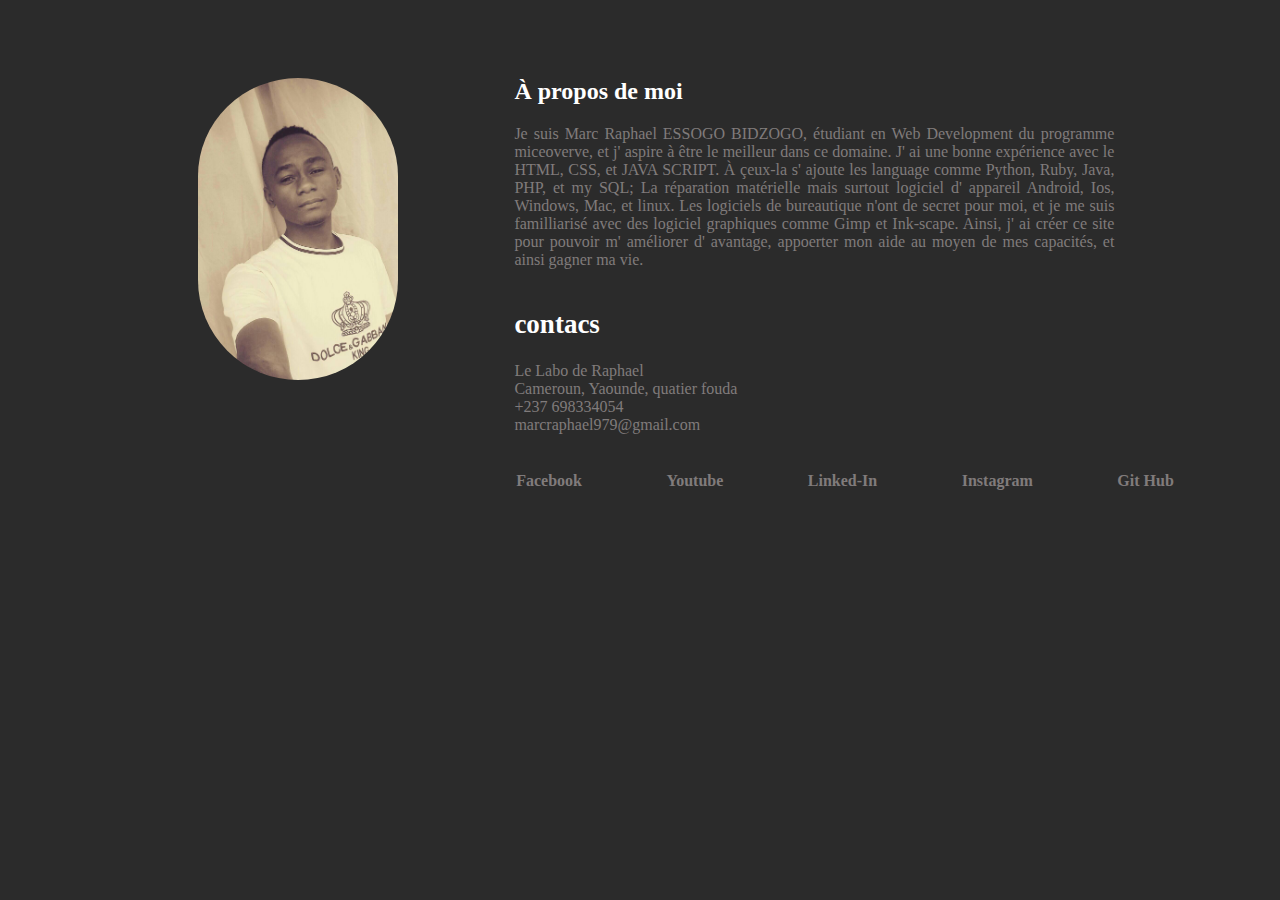
==== a_propos.html @ 33938ff3 "background image added and text decoration added" ====
<!DOCTYPE html>
<html lang="fr">
<head>
    <link rel="import" href="index.html">
    <link rel="stylesheet" href="about.css">
    <meta charset="UTF-8">
    <meta name="viewport" content="width=device-width, initial-scale=1.0">
    <title>À propos</title>

</head>
<body id="apropos">
      <!-- Partie À propos -->

      <section >

        <div class="toutlecontenu">

            <div class="profilepic">
                <img src="images/fraphael.jpg" alt="profilepic">
            </div>

            <div class="aproposdemoi">

                <div class="about">
                    <h2 title="About me">
                        À propos de moi
                    </h2>

                    <p>
                        Je suis Marc Raphael ESSOGO BIDZOGO, étudiant en Web Development du programme miceoverve, et j' aspire à être le meilleur dans ce domaine.
                        J' ai une bonne expérience avec le HTML, CSS, et JAVA SCRIPT. À çeux-la s' ajoute les language comme Python, Ruby, Java, PHP, et my SQL; La
                        réparation matérielle mais surtout logiciel d' appareil Android, Ios, Windows, Mac, et linux. Les logiciels de bureautique n'ont de secret pour
                        moi, et je me suis familliarisé avec des logiciel graphiques comme Gimp et Ink-scape. Ainsi, j' ai créer ce site pour pouvoir m' améliorer d' avantage,
                        appoerter mon aide au moyen de mes capacités, et ainsi gagner ma vie.
                    </p>
                </div>

                <div class="informations">

                    <div class="adresse">
                        <h2 title="informations">contacs</h2>
                    </div>

                    <p class="coordonnées">
                        <span>Le Labo de Raphael</span>
                        <br>
                        <span class="localisation">Cameroun, Yaounde, quatier fouda</span><br>
                        <span>+237 698334054</span><br>
                        <span>marcraphael979@gmail.com</span>

                    </p>

                </div><!--fin informations-->

            </div><!--fin a propos de moi-->

        </div><!--fin tout le contenu-->
        <div class = "joinme">
            <ul class="social">

                <li><a href="#">Facebook</a></li>
                <li><a href="#">Youtube</i></a></li>
                <li><a href="#">Linked-In</a></li>
                <li><a href="#">Instagram</a></li>
                <li><a href="#">Git Hub</a></li>
            
            </ul>

        </div>

    </section><!-- fin section à propos -->
</body>
</html>
---- about.css ----
/*                        partie a propos
*******************************************************************/

#apropos /***section a propos***/
{
/*dimensions*/
    border: none;
    background-repeat: no-repeat;
    background-size: auto;
    height: 100%;
    width: 95%;
/*paramettres du texte*/
    color: white;

/*arriere plan*/
    background-color: #2B2B2B;
}

.toutlecontenu/***tout le contenu***/
{
/*dimensions*/
    border: none;
    width: 100%;
/*positionnement*/
    position: relative;

/*paramettres du texte*/
    color: white;
}

.profilepic/*profile pic*/
{
/*dimensions*/
    border: none;
    border-radius: 100px;
    width: fit-content;

/*positiionnement*/
    position: relative;
    float: left;
    padding: 0;
    margin-top: 68px;
    margin-left: 190px;
}
.profilepic img
{

    padding-top: 2px;
    width: 200px;
    border-radius: 100px;
}

.aproposdemoi
{
    border: none;
    position: relative;
    width: 60%;
    height: 90%;
    margin-left: 40%;
    padding: 20px 20px 20px 20px;

}


.about
{
    border: none;
    width: 600px;
    position: relative;
    height: fit-content;
    margin-left: 0%;
    margin-top: 50px;
    text-align: justify;
    font-family: cursive;
    color: rgb(128, 123, 123);
}
.about h2{ color: white; margin-left: 0px; text-decoration: none; }

.informations/*informations*/
{
/*dimensions*/
    border:none;
    width: 400px;

/*paramettres du texte*/

/*positionnement*/
    position: relative;
    margin-top:40px ;
}

.adresse/*adresse*/
{
/*dimensions*/
    width: fit-content;
    border:none;
/*paramettres du texte*/
    color: white;
    text-decoration: none;
    font-family: cursive;
    font-weight: bold;
    font-size: large;
/*positionnement*/
    position: relative;
    margin-left: 0px;


}

.coordonnées
{
    width: fit-content;
    border:none;
    position: relative;
    font-family: cursive;
    color:rgb(128, 123, 123);
}

.localisation/*localisation*/
{
    /*dimensions*/
        border: none;
    /*texte*/
        font: inherit;
    /*positionnement*/
        position: relative;
}

/********************************** Partie join me et social ********************************/
.joinme
{
/*dimensions*/
    border: none;
    width: fit-content;
/*paramettres du texte*/
    color: white;
    text-decoration: none;
    font-family: cursive;
    font-weight: bold;
    font-size: large;
    /*positionnement*/
    position: relative;
    left: 38.5%;

}
.social
{
    border:none;
    display: inline-block;
    /*paramettres du texte*/
    color:rgb(128, 123, 123);
    text-decoration: none;
    font-family: cursive;
    font-weight: bold;
    font-size: large; 
    margin: 0px 0px 0px 0px;
    padding: 0 0 0 0;
}
a{border: none; color: inherit; font-size: medium; font-variant: inherit; text-decoration:none;}
a:hover{color:rgb(255, 255, 255);}
.joinme li{display: inline-block; padding: 0 40px 0 40px; list-style-type: none; border:none;}
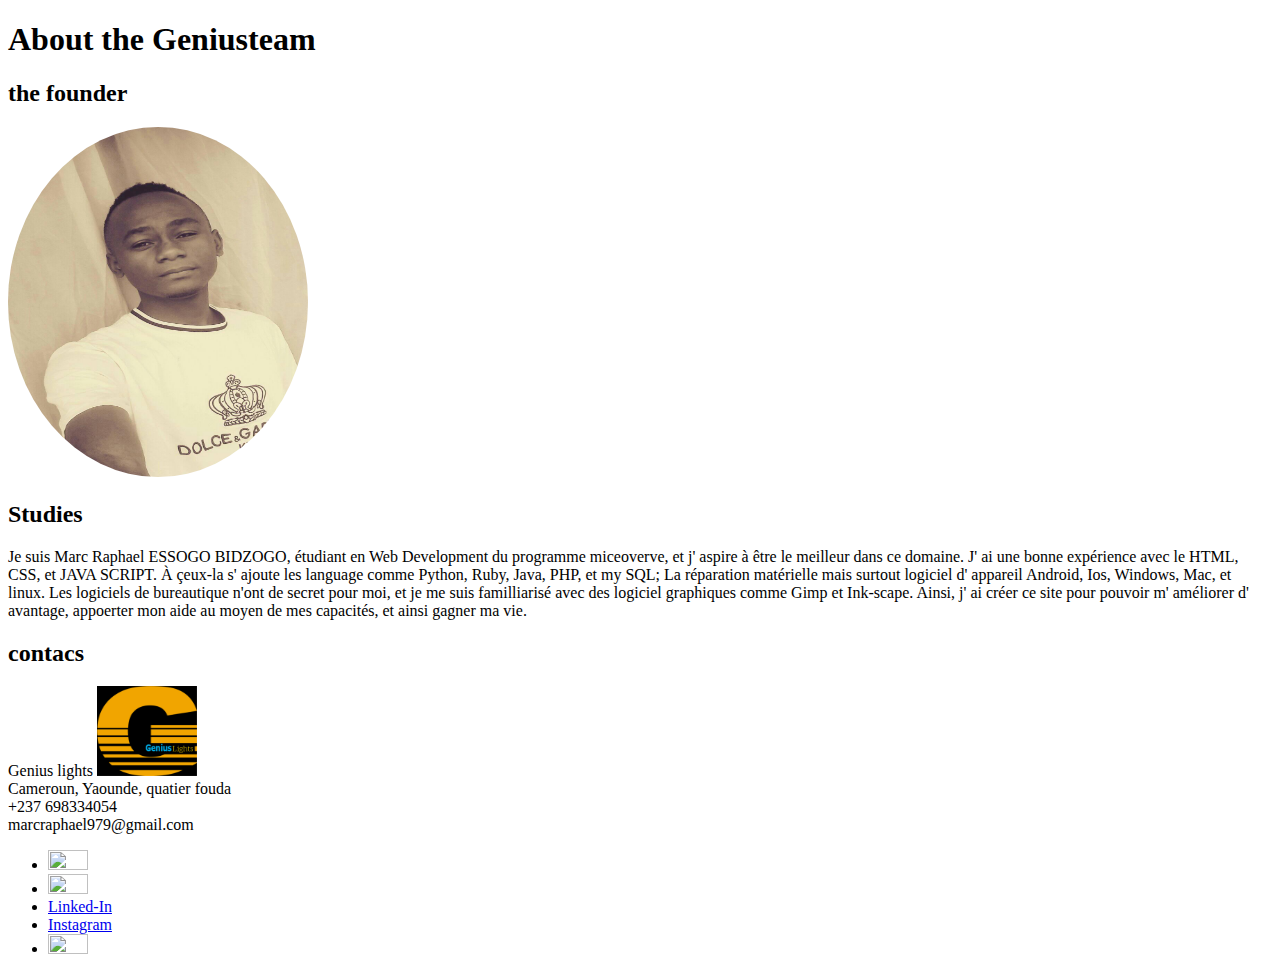
==== commit c16160eb: "update details into the readme file" ====
--- a/a_propos.html
+++ b/a_propos.html
@@ -8,66 +8,64 @@
     <title>À propos</title>
 
 </head>
-<body id="apropos">
-      <!-- Partie À propos -->
+<body>
+    <!-- Partie À propos -->
+    <section id="allContent">
+        <h1>About the <span>Genius</span><span>team</span></h1>
 
-      <section >
+        <div class="aboutthefounder">
+            <h2>the founder</h2>
+            <img src="images/fraphael.jpg" alt="profile picture of Marc Raphael">
+        
 
-        <div class="toutlecontenu">
 
-            <div class="profilepic">
-                <img src="images/fraphael.jpg" alt="profilepic">
-            </div>
+            <article class="studies">
+                <h2 title="studies title">
+                    Studies
+                </h2>
 
-            <div class="aproposdemoi">
-
-                <div class="about">
-                    <h2 title="About me">
-                        À propos de moi
-                    </h2>
-
-                    <p>
-                        Je suis Marc Raphael ESSOGO BIDZOGO, étudiant en Web Development du programme miceoverve, et j' aspire à être le meilleur dans ce domaine.
-                        J' ai une bonne expérience avec le HTML, CSS, et JAVA SCRIPT. À çeux-la s' ajoute les language comme Python, Ruby, Java, PHP, et my SQL; La
-                        réparation matérielle mais surtout logiciel d' appareil Android, Ios, Windows, Mac, et linux. Les logiciels de bureautique n'ont de secret pour
-                        moi, et je me suis familliarisé avec des logiciel graphiques comme Gimp et Ink-scape. Ainsi, j' ai créer ce site pour pouvoir m' améliorer d' avantage,
-                        appoerter mon aide au moyen de mes capacités, et ainsi gagner ma vie.
-                    </p>
-                </div>
-
-                <div class="informations">
-
-                    <div class="adresse">
-                        <h2 title="informations">contacs</h2>
-                    </div>
-
-                    <p class="coordonnées">
-                        <span>Le Labo de Raphael</span>
-                        <br>
-                        <span class="localisation">Cameroun, Yaounde, quatier fouda</span><br>
-                        <span>+237 698334054</span><br>
-                        <span>marcraphael979@gmail.com</span>
-
-                    </p>
-
-                </div><!--fin informations-->
-
-            </div><!--fin a propos de moi-->
-
-        </div><!--fin tout le contenu-->
-        <div class = "joinme">
-            <ul class="social">
-
-                <li><a href="#">Facebook</a></li>
-                <li><a href="#">Youtube</i></a></li>
-                <li><a href="#">Linked-In</a></li>
-                <li><a href="#">Instagram</a></li>
-                <li><a href="#">Git Hub</a></li>
-            
-            </ul>
-
+                <p>
+                    Je suis Marc Raphael ESSOGO BIDZOGO, étudiant en Web Development du programme miceoverve, et j' aspire à être le meilleur dans ce domaine.
+                    J' ai une bonne expérience avec le HTML, CSS, et JAVA SCRIPT. À çeux-la s' ajoute les language comme Python, Ruby, Java, PHP, et my SQL; La
+                    réparation matérielle mais surtout logiciel d' appareil Android, Ios, Windows, Mac, et linux. Les logiciels de bureautique n'ont de secret pour
+                    moi, et je me suis familliarisé avec des logiciel graphiques comme Gimp et Ink-scape. Ainsi, j' ai créer ce site pour pouvoir m' améliorer d' avantage,
+                    appoerter mon aide au moyen de mes capacités, et ainsi gagner ma vie.
+                </p>
+            </article>
+            <div></div>
         </div>
 
-    </section><!-- fin section à propos -->
+    </div><!--fin a propos de moi-->
+
+    <div class="informations">
+
+        <h2 title="informations">contacs</h2>
+
+        <p class="coordonnées">
+            <span>Genius lights <img src="images/solarlightslogo.png" alt="" width="100px" height="90px"></span>
+            <br>
+            <span class="localisation">Cameroun, Yaounde, quatier fouda</span><br>
+            <span>+237 698334054</span><br>
+            <span>marcraphael979@gmail.com</span>
+        </p>
+    </div><!--fin informations-->
+
+    <div class = "joinme">
+        <ul class="social">
+
+            <li><a href="#" ><img src="images/facebook.png" alt="" class="icones"></a></li>
+            <li><a href="#"><img src="images/youtube.png" alt="" class="icones"></a></li>
+            <li><a href="#">Linked-In</a></li>
+            <li><a href="#">Instagram</a></li>
+            <li><a href="#"><img src="images/github.png" alt="" class="icones"></a></li>
+        
+        </ul>
+
+    </div><!--fin joinme-->
+
+    </section><!--fin tout le contenu-->
+
+
+    <!-- fin section à propos -->
 </body>
 </html>--- a/about.css
+++ b/about.css
@@ -1,161 +1,2 @@
-/*                        partie a propos
-*******************************************************************/
-
-#apropos /***section a propos***/
-{
-/*dimensions*/
-    border: none;
-    background-repeat: no-repeat;
-    background-size: auto;
-    height: 100%;
-    width: 95%;
-/*paramettres du texte*/
-    color: white;
-
-/*arriere plan*/
-    background-color: #2B2B2B;
-}
-
-.toutlecontenu/***tout le contenu***/
-{
-/*dimensions*/
-    border: none;
-    width: 100%;
-/*positionnement*/
-    position: relative;
-
-/*paramettres du texte*/
-    color: white;
-}
-
-.profilepic/*profile pic*/
-{
-/*dimensions*/
-    border: none;
-    border-radius: 100px;
-    width: fit-content;
-
-/*positiionnement*/
-    position: relative;
-    float: left;
-    padding: 0;
-    margin-top: 68px;
-    margin-left: 190px;
-}
-.profilepic img
-{
-
-    padding-top: 2px;
-    width: 200px;
-    border-radius: 100px;
-}
-
-.aproposdemoi
-{
-    border: none;
-    position: relative;
-    width: 60%;
-    height: 90%;
-    margin-left: 40%;
-    padding: 20px 20px 20px 20px;
-
-}
-
-
-.about
-{
-    border: none;
-    width: 600px;
-    position: relative;
-    height: fit-content;
-    margin-left: 0%;
-    margin-top: 50px;
-    text-align: justify;
-    font-family: cursive;
-    color: rgb(128, 123, 123);
-}
-.about h2{ color: white; margin-left: 0px; text-decoration: none; }
-
-.informations/*informations*/
-{
-/*dimensions*/
-    border:none;
-    width: 400px;
-
-/*paramettres du texte*/
-
-/*positionnement*/
-    position: relative;
-    margin-top:40px ;
-}
-
-.adresse/*adresse*/
-{
-/*dimensions*/
-    width: fit-content;
-    border:none;
-/*paramettres du texte*/
-    color: white;
-    text-decoration: none;
-    font-family: cursive;
-    font-weight: bold;
-    font-size: large;
-/*positionnement*/
-    position: relative;
-    margin-left: 0px;
-
-
-}
-
-.coordonnées
-{
-    width: fit-content;
-    border:none;
-    position: relative;
-    font-family: cursive;
-    color:rgb(128, 123, 123);
-}
-
-.localisation/*localisation*/
-{
-    /*dimensions*/
-        border: none;
-    /*texte*/
-        font: inherit;
-    /*positionnement*/
-        position: relative;
-}
-
-/********************************** Partie join me et social ********************************/
-.joinme
-{
-/*dimensions*/
-    border: none;
-    width: fit-content;
-/*paramettres du texte*/
-    color: white;
-    text-decoration: none;
-    font-family: cursive;
-    font-weight: bold;
-    font-size: large;
-    /*positionnement*/
-    position: relative;
-    left: 38.5%;
-
-}
-.social
-{
-    border:none;
-    display: inline-block;
-    /*paramettres du texte*/
-    color:rgb(128, 123, 123);
-    text-decoration: none;
-    font-family: cursive;
-    font-weight: bold;
-    font-size: large; 
-    margin: 0px 0px 0px 0px;
-    padding: 0 0 0 0;
-}
-a{border: none; color: inherit; font-size: medium; font-variant: inherit; text-decoration:none;}
-a:hover{color:rgb(255, 255, 255);}
-.joinme li{display: inline-block; padding: 0 40px 0 40px; list-style-type: none; border:none;}+.aboutthefounder img{width: 300px; height: 350px; border-radius: 50%;}
+.icones{width: 40px; height: 20px;}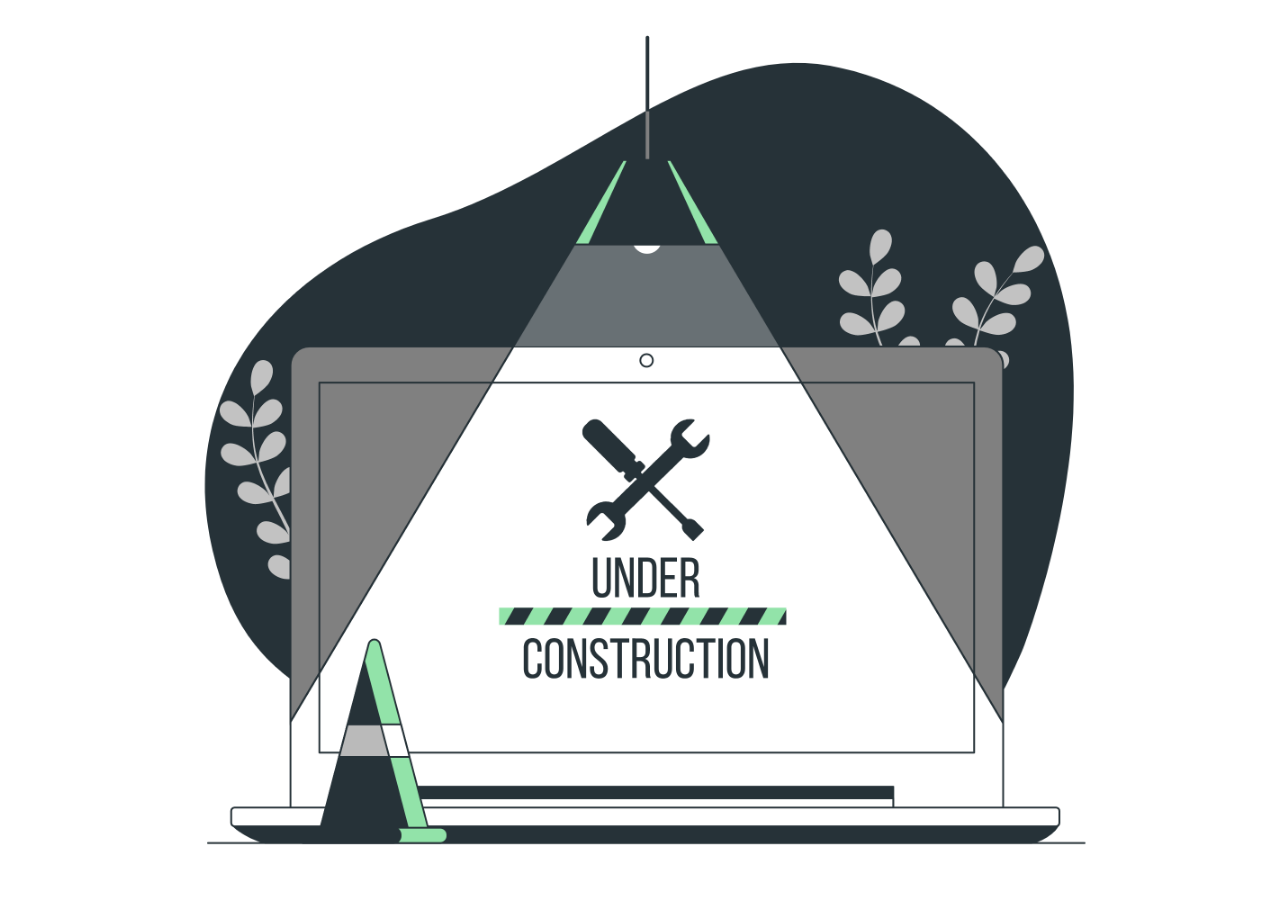
==== commit cc1203ad: "--- Auto-Git Commit ---" ====
--- a/a_propos.html
+++ b/a_propos.html
@@ -1,71 +1,14 @@
 <!DOCTYPE html>
-<html lang="fr">
+<html lang="en">
 <head>
-    <link rel="import" href="index.html">
+    <meta charset="UTF-8">
+    <meta http-equiv="X-UA-Compatible" content="IE=edge">
+    <meta name="viewport" content="width=device-width, initial-scale=1.0">
     <link rel="stylesheet" href="about.css">
-    <meta charset="UTF-8">
-    <meta name="viewport" content="width=device-width, initial-scale=1.0">
-    <title>À propos</title>
-
+    <link rel="shortcut icon" href="images/solarlightslogo.png" type="image/png">
+    <title>ABOUT US</title>
 </head>
 <body>
-    <!-- Partie À propos -->
-    <section id="allContent">
-        <h1>About the <span>Genius</span><span>team</span></h1>
-
-        <div class="aboutthefounder">
-            <h2>the founder</h2>
-            <img src="images/fraphael.jpg" alt="profile picture of Marc Raphael">
-        
-
-
-            <article class="studies">
-                <h2 title="studies title">
-                    Studies
-                </h2>
-
-                <p>
-                    Je suis Marc Raphael ESSOGO BIDZOGO, étudiant en Web Development du programme miceoverve, et j' aspire à être le meilleur dans ce domaine.
-                    J' ai une bonne expérience avec le HTML, CSS, et JAVA SCRIPT. À çeux-la s' ajoute les language comme Python, Ruby, Java, PHP, et my SQL; La
-                    réparation matérielle mais surtout logiciel d' appareil Android, Ios, Windows, Mac, et linux. Les logiciels de bureautique n'ont de secret pour
-                    moi, et je me suis familliarisé avec des logiciel graphiques comme Gimp et Ink-scape. Ainsi, j' ai créer ce site pour pouvoir m' améliorer d' avantage,
-                    appoerter mon aide au moyen de mes capacités, et ainsi gagner ma vie.
-                </p>
-            </article>
-            <div></div>
-        </div>
-
-    </div><!--fin a propos de moi-->
-
-    <div class="informations">
-
-        <h2 title="informations">contacs</h2>
-
-        <p class="coordonnées">
-            <span>Genius lights <img src="images/solarlightslogo.png" alt="" width="100px" height="90px"></span>
-            <br>
-            <span class="localisation">Cameroun, Yaounde, quatier fouda</span><br>
-            <span>+237 698334054</span><br>
-            <span>marcraphael979@gmail.com</span>
-        </p>
-    </div><!--fin informations-->
-
-    <div class = "joinme">
-        <ul class="social">
-
-            <li><a href="#" ><img src="images/facebook.png" alt="" class="icones"></a></li>
-            <li><a href="#"><img src="images/youtube.png" alt="" class="icones"></a></li>
-            <li><a href="#">Linked-In</a></li>
-            <li><a href="#">Instagram</a></li>
-            <li><a href="#"><img src="images/github.png" alt="" class="icones"></a></li>
-        
-        </ul>
-
-    </div><!--fin joinme-->
-
-    </section><!--fin tout le contenu-->
-
-
-    <!-- fin section à propos -->
+    
 </body>
 </html>--- a/about.css
+++ b/about.css
@@ -1,2 +1,8 @@
-.aboutthefounder img{width: 300px; height: 350px; border-radius: 50%;}
-.icones{width: 40px; height: 20px;}+body
+{
+    background-image: url(illustrations/Under\ construction-bro.png);
+    background-size: contain;
+    background-repeat: no-repeat;
+    background-attachment: fixed;
+    background-position: center;
+}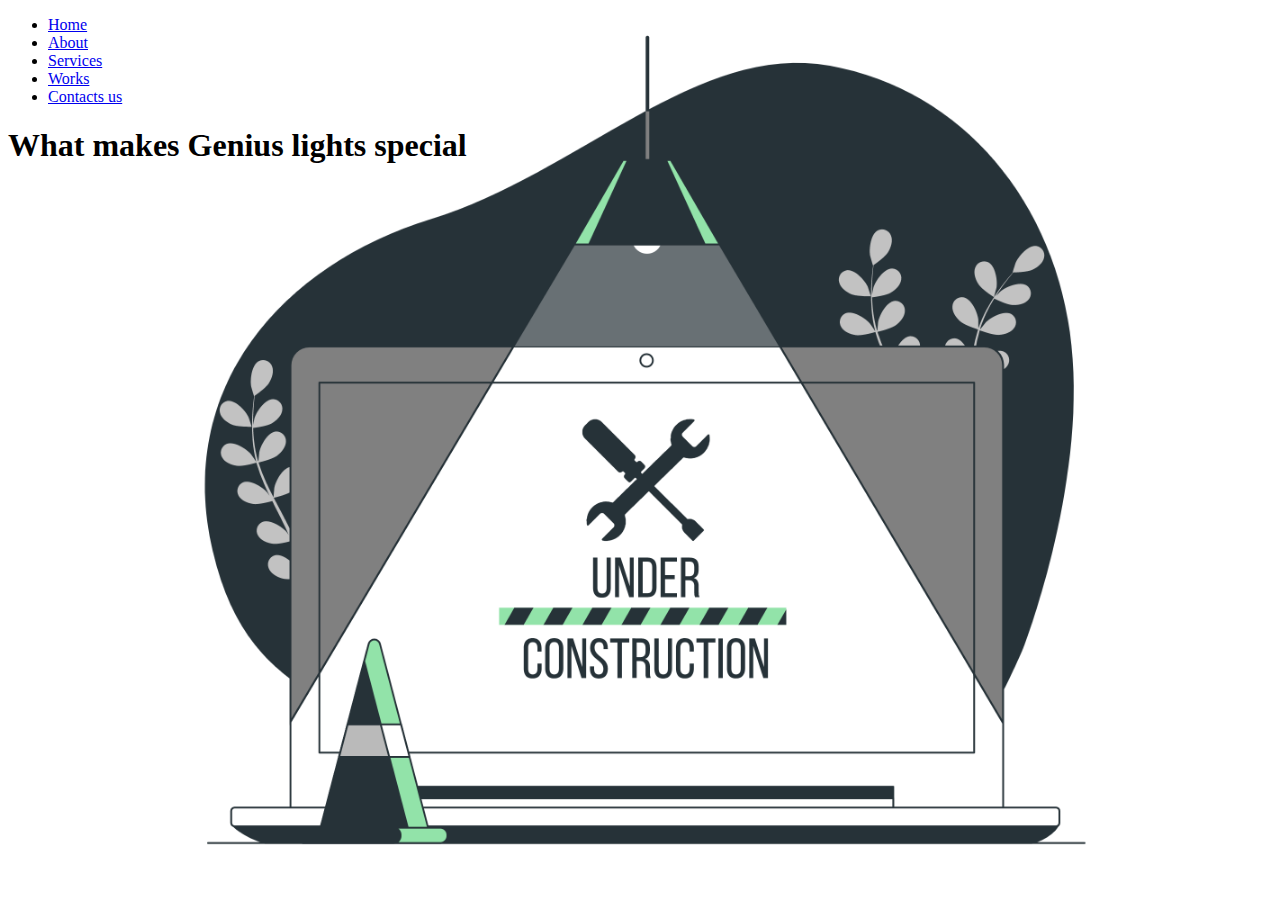
==== commit ca26b4df: "--- Auto-Git Commit ---" ====
--- a/a_propos.html
+++ b/a_propos.html
@@ -9,6 +9,27 @@
     <title>ABOUT US</title>
 </head>
 <body>
-    
+    <section id="head_section">
+        <nav>
+            <ul id="li"> <!--bouttons de tete de page ( acceuil, a propos, services, contacts) à modifier avant la publication finale-->
+
+                <li class="bouttons" title="Home"><a href="#">Home</a></li>
+
+                <li class="bouttons" title="About"><a href="a_propos.html" target="parent">About</a></li>
+
+                <li class="bouttons" title="Others"><a href="services.html" target="blank">Services</a></li>
+
+                <li class="bouttons" title="Work"><a href="#">Works</a></li>
+
+                <li class="bouttons" title="contacts us"><a href="#">Contacts us</a></li>
+                
+            </ul>
+        </nav><!-- fin bouttons -->
+    </section><!-- end of head_section-->
+
+    <section id="story_section">
+        <h1>What makes Genius lights special</h1>
+    </section>
+
 </body>
 </html>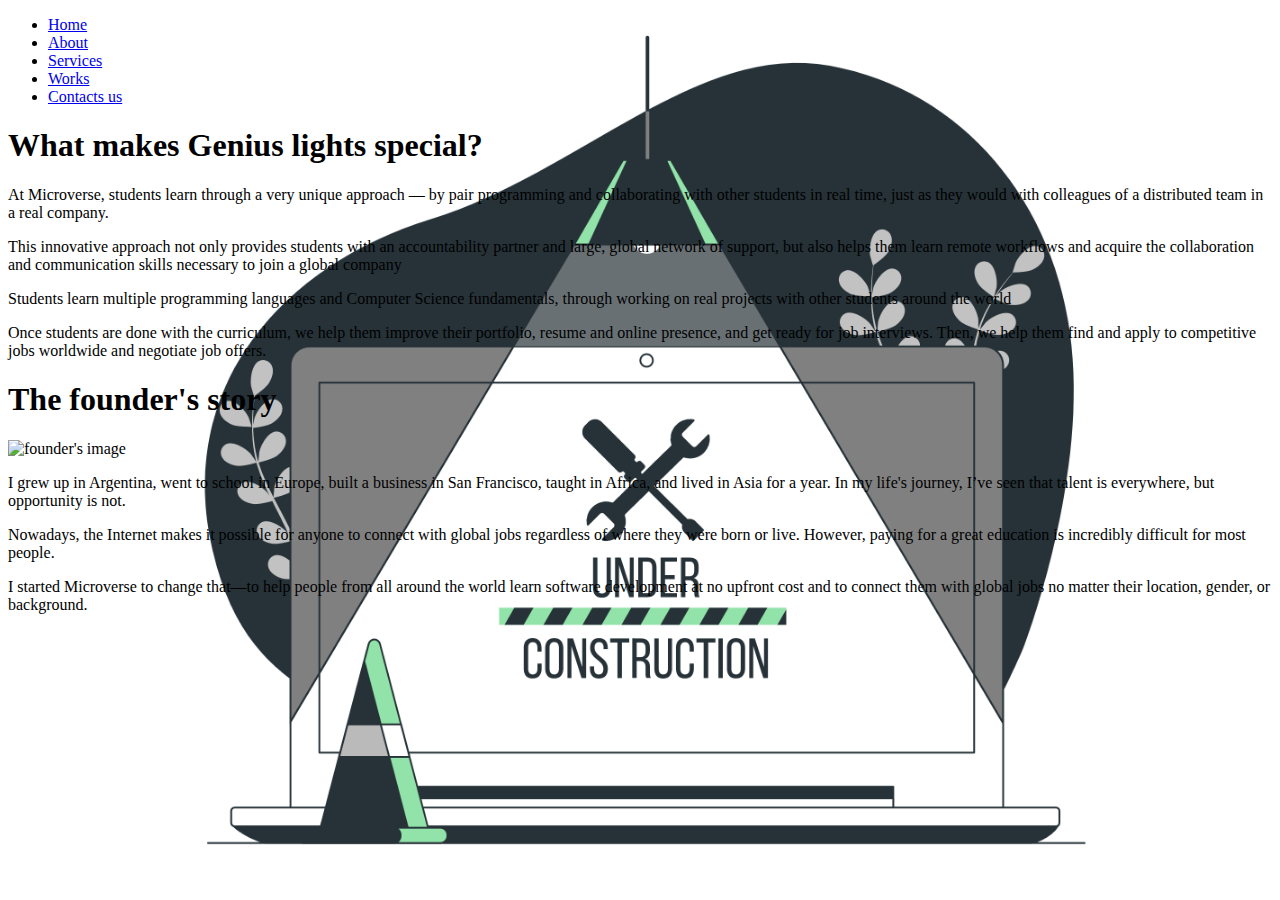
==== commit 7a98a8ac: "--- Auto-Git Commit ---" ====
--- a/a_propos.html
+++ b/a_propos.html
@@ -28,8 +28,55 @@
     </section><!-- end of head_section-->
 
     <section id="story_section">
-        <h1>What makes Genius lights special</h1>
+        <h1>What makes Genius lights special?</h1>
+        <div>
+            <p>At Microverse, students learn through a very unique approach 
+            — by pair programming and collaborating with other students in real time,
+            just as they would with colleagues of a distributed team in a real company.
+            </p>
+
+            <p>
+                This innovative approach not only provides students with an accountability partner and large, 
+                global network of support, but also helps them learn remote workflows and acquire the collaboration and communication skills necessary to join a global company
+            </p>
+        </div>
+
+        <div>
+            <p>
+                Students learn multiple programming languages and Computer Science fundamentals, through working on real projects with other students around the world
+            </p>
+                
+            <p>
+                Once students are done with the curriculum, we help them improve their portfolio, resume and online presence, 
+                and get ready for job interviews. Then, we help them find and apply to competitive jobs worldwide and negotiate job offers.
+            </p>
+        </div>
     </section>
+
+    <section id="about_the_founder">
+        <h1>The founder's story</h1>
+
+        <div>
+            <img src="" alt="founder's image">
+        </div>
+
+        <div id="">
+            <p>
+                I grew up in Argentina, went to school in Europe, built a business in San Francisco, taught in Africa, and lived in Asia for a year. 
+                In my life's journey, I’ve seen that talent is everywhere, but opportunity is not.
+            </p>
+
+            <p>
+                Nowadays, the Internet makes it possible for anyone to connect with global jobs regardless of where they were born or live. 
+                However, paying for a great education is incredibly difficult for most people.
+            </p>
+
+            <p>
+                I started Microverse to change that—to help people from all around the world learn software development at no upfront cost and to connect them 
+                with global jobs no matter their location, gender, or background.
+            </p>
+        </div>
+    </section><!-- end of about the founder-->
 
 </body>
 </html>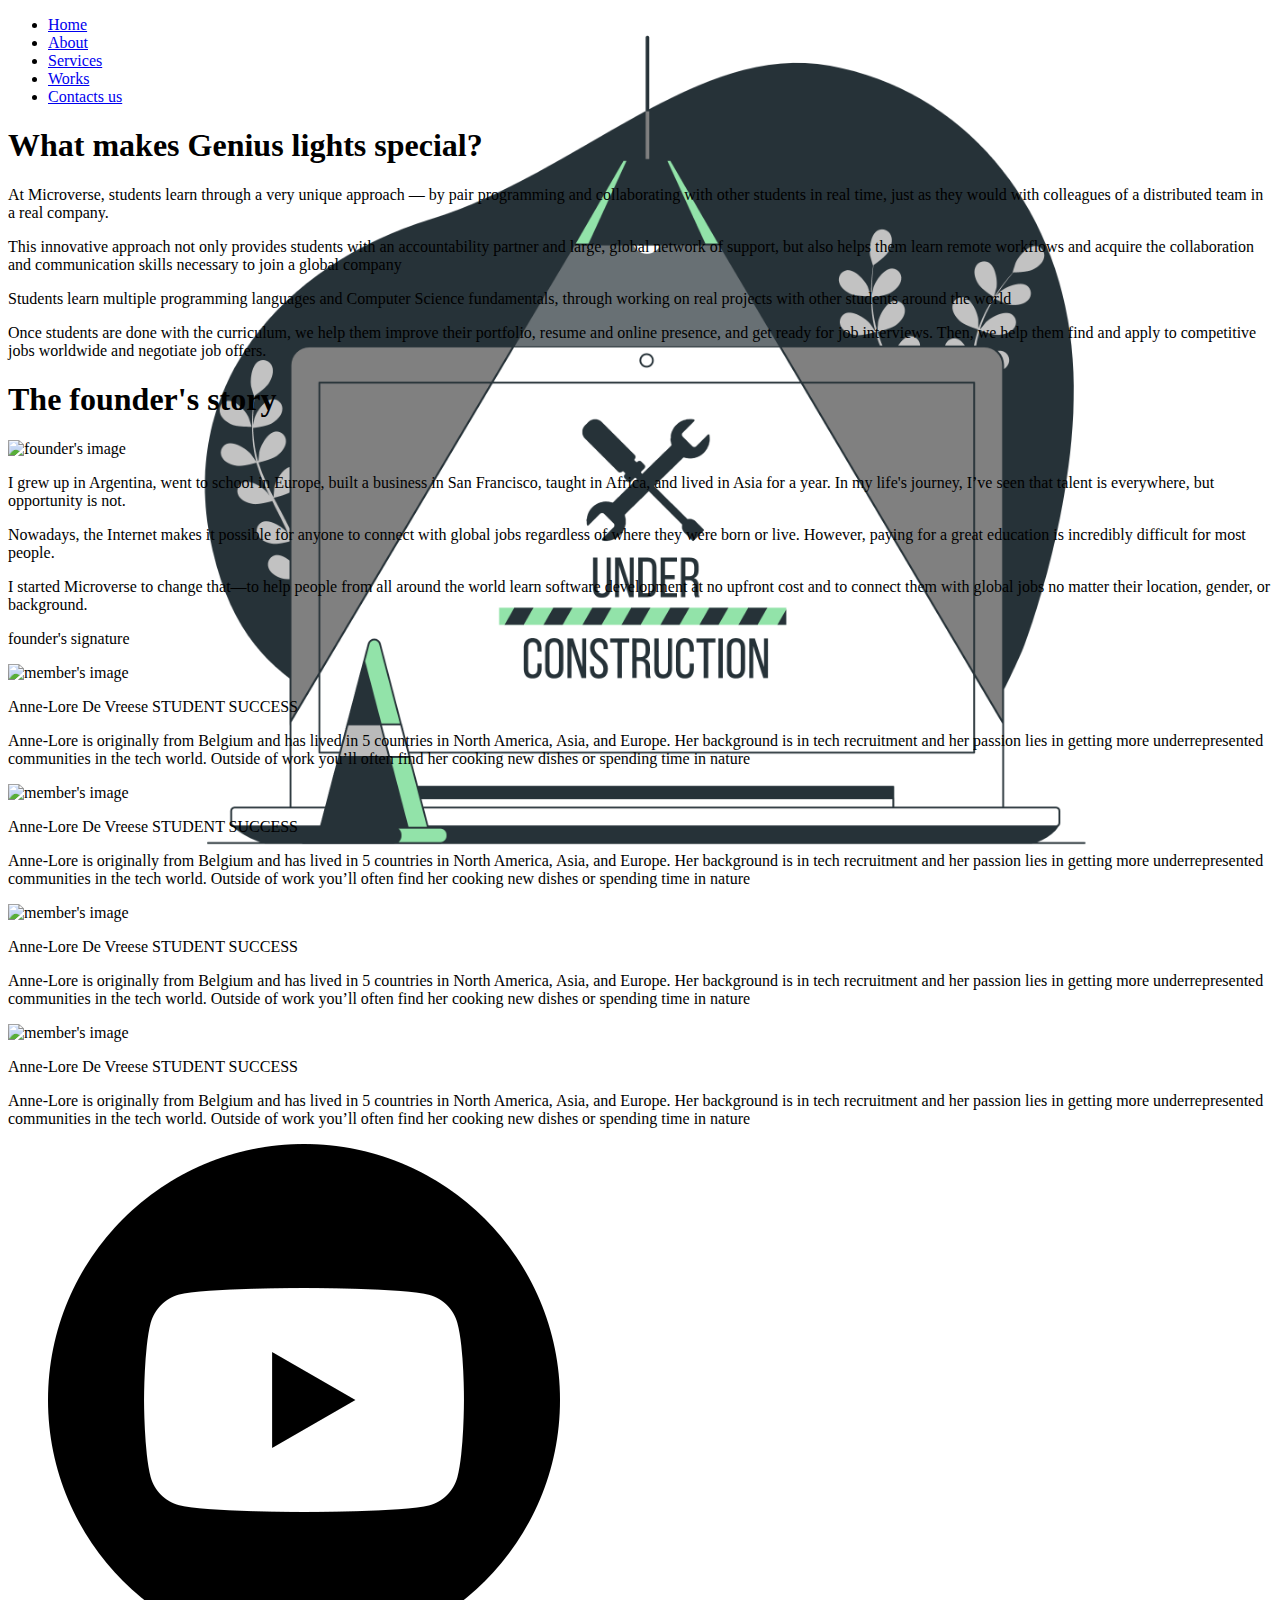
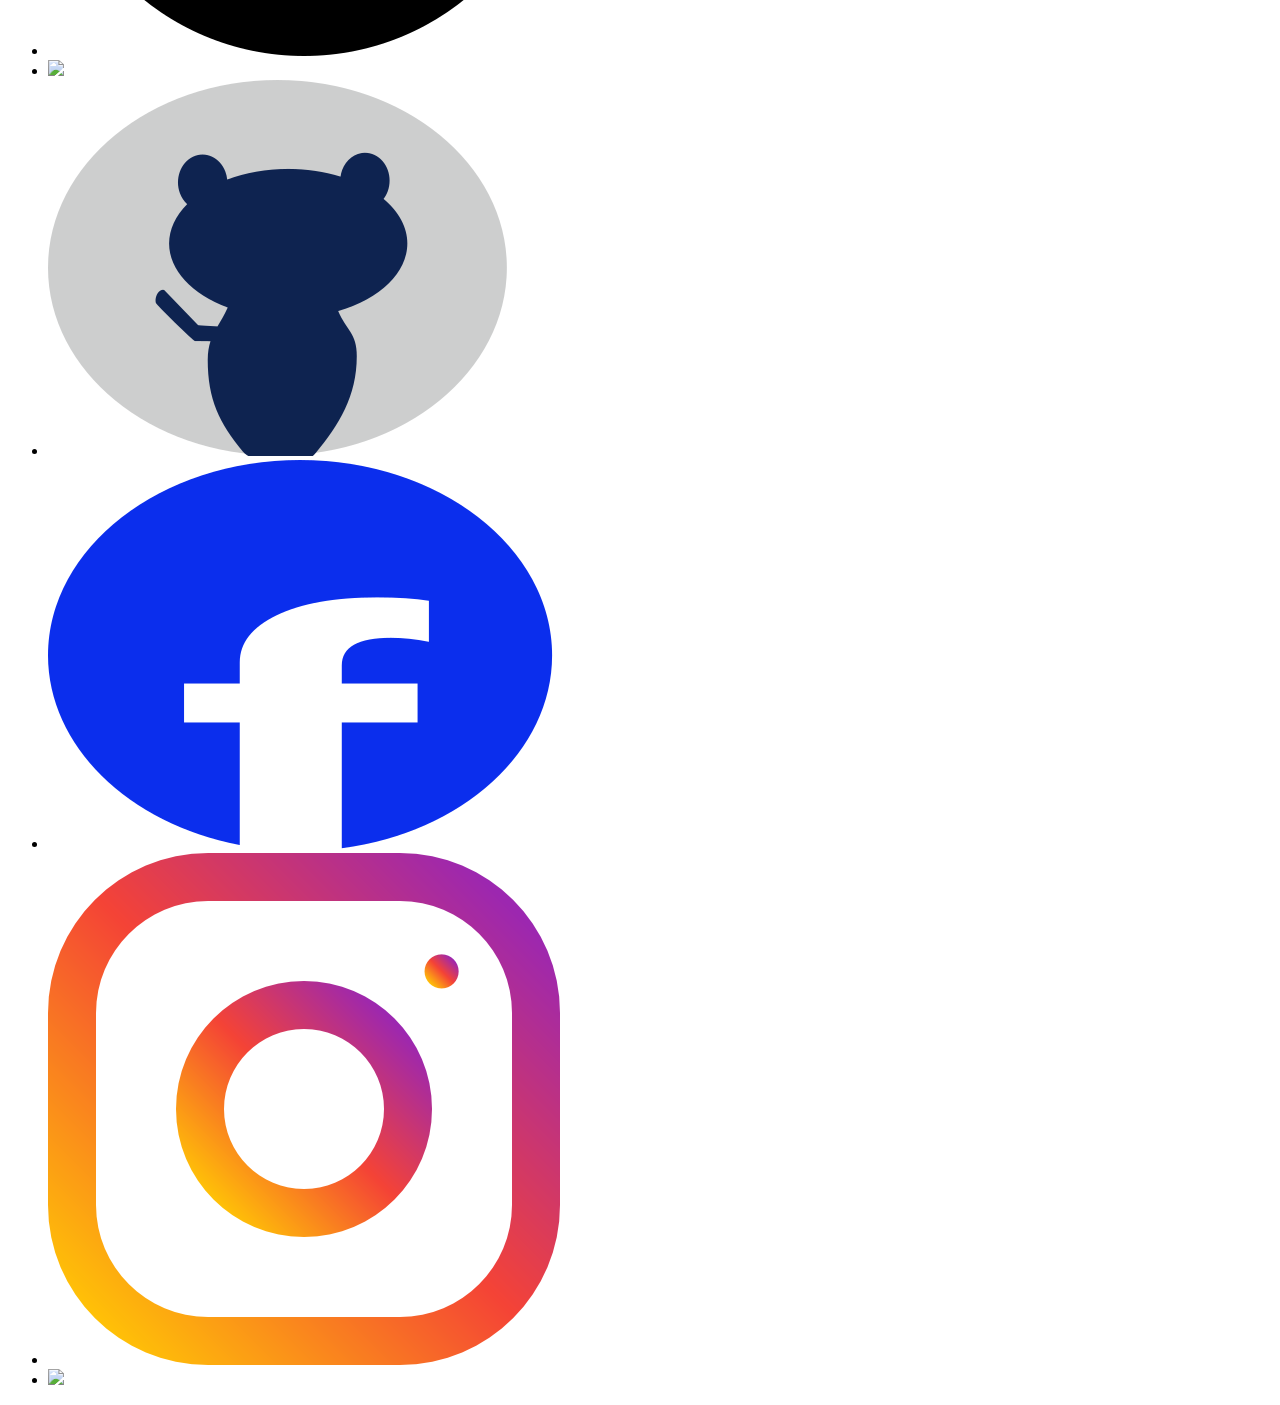
==== commit a38cf962: "--- Auto-Git Commit ---" ====
--- a/a_propos.html
+++ b/a_propos.html
@@ -75,8 +75,77 @@
                 I started Microverse to change that—to help people from all around the world learn software development at no upfront cost and to connect them 
                 with global jobs no matter their location, gender, or background.
             </p>
+
+            <p>
+                founder's signature
+            </p>
         </div>
     </section><!-- end of about the founder-->
 
+    <section id="theGeniusTeams">
+        <div>
+            <img src="" alt="member's image">
+            <p>
+                Anne-Lore De Vreese <span>STUDENT SUCCESS</span> 
+            </p>
+
+            <p>
+                Anne-Lore is originally from Belgium and has lived in 5 countries in North America, Asia, and Europe. 
+                Her background is in tech recruitment and her passion lies in getting more underrepresented communities in the tech world. 
+                Outside of work you’ll often find her cooking new dishes or spending time in nature
+            </p>
+        </div>
+
+        <div>
+            <img src="" alt="member's image">
+            <p>
+                Anne-Lore De Vreese <span>STUDENT SUCCESS</span> 
+            </p>
+
+            <p>
+                Anne-Lore is originally from Belgium and has lived in 5 countries in North America, Asia, and Europe. 
+                Her background is in tech recruitment and her passion lies in getting more underrepresented communities in the tech world. 
+                Outside of work you’ll often find her cooking new dishes or spending time in nature
+            </p>
+        </div>
+
+        <div>
+            <img src="" alt="member's image">
+            <p>
+                Anne-Lore De Vreese <span>STUDENT SUCCESS</span> 
+            </p>
+
+            <p>
+                Anne-Lore is originally from Belgium and has lived in 5 countries in North America, Asia, and Europe. 
+                Her background is in tech recruitment and her passion lies in getting more underrepresented communities in the tech world. 
+                Outside of work you’ll often find her cooking new dishes or spending time in nature
+            </p>
+        </div>
+
+        <div>
+            <img src="" alt="member's image">
+            <p>
+                Anne-Lore De Vreese <span>STUDENT SUCCESS</span> 
+            </p>
+
+            <p>
+                Anne-Lore is originally from Belgium and has lived in 5 countries in North America, Asia, and Europe. 
+                Her background is in tech recruitment and her passion lies in getting more underrepresented communities in the tech world. 
+                Outside of work you’ll often find her cooking new dishes or spending time in nature
+            </p>
+        </div>
+    </section>
+
+    <section id="contacts">
+        <ul>
+            <li><a href="" title="youtube"><img src="png/youtube.png" class="socials"></a></li>
+            <li><a href="" title="linked in"><img src="png/linkedin.png" class="socials"></a></li>
+            <li><a href="" title="git hub"><img src="png/github.png" class="socials"></a></li>
+            <li><a href="" title="facebook"><img src="png/facebook.png" class="socials"></a></li>
+            <li><a href="" title="instagram"><img src="png/instagram.png" class="socials"></a></li>
+            <li><a href="" title="google"><img src="png/google.png" class="socials"></a></li>
+        </ul>
+    </section>
+
 </body>
 </html>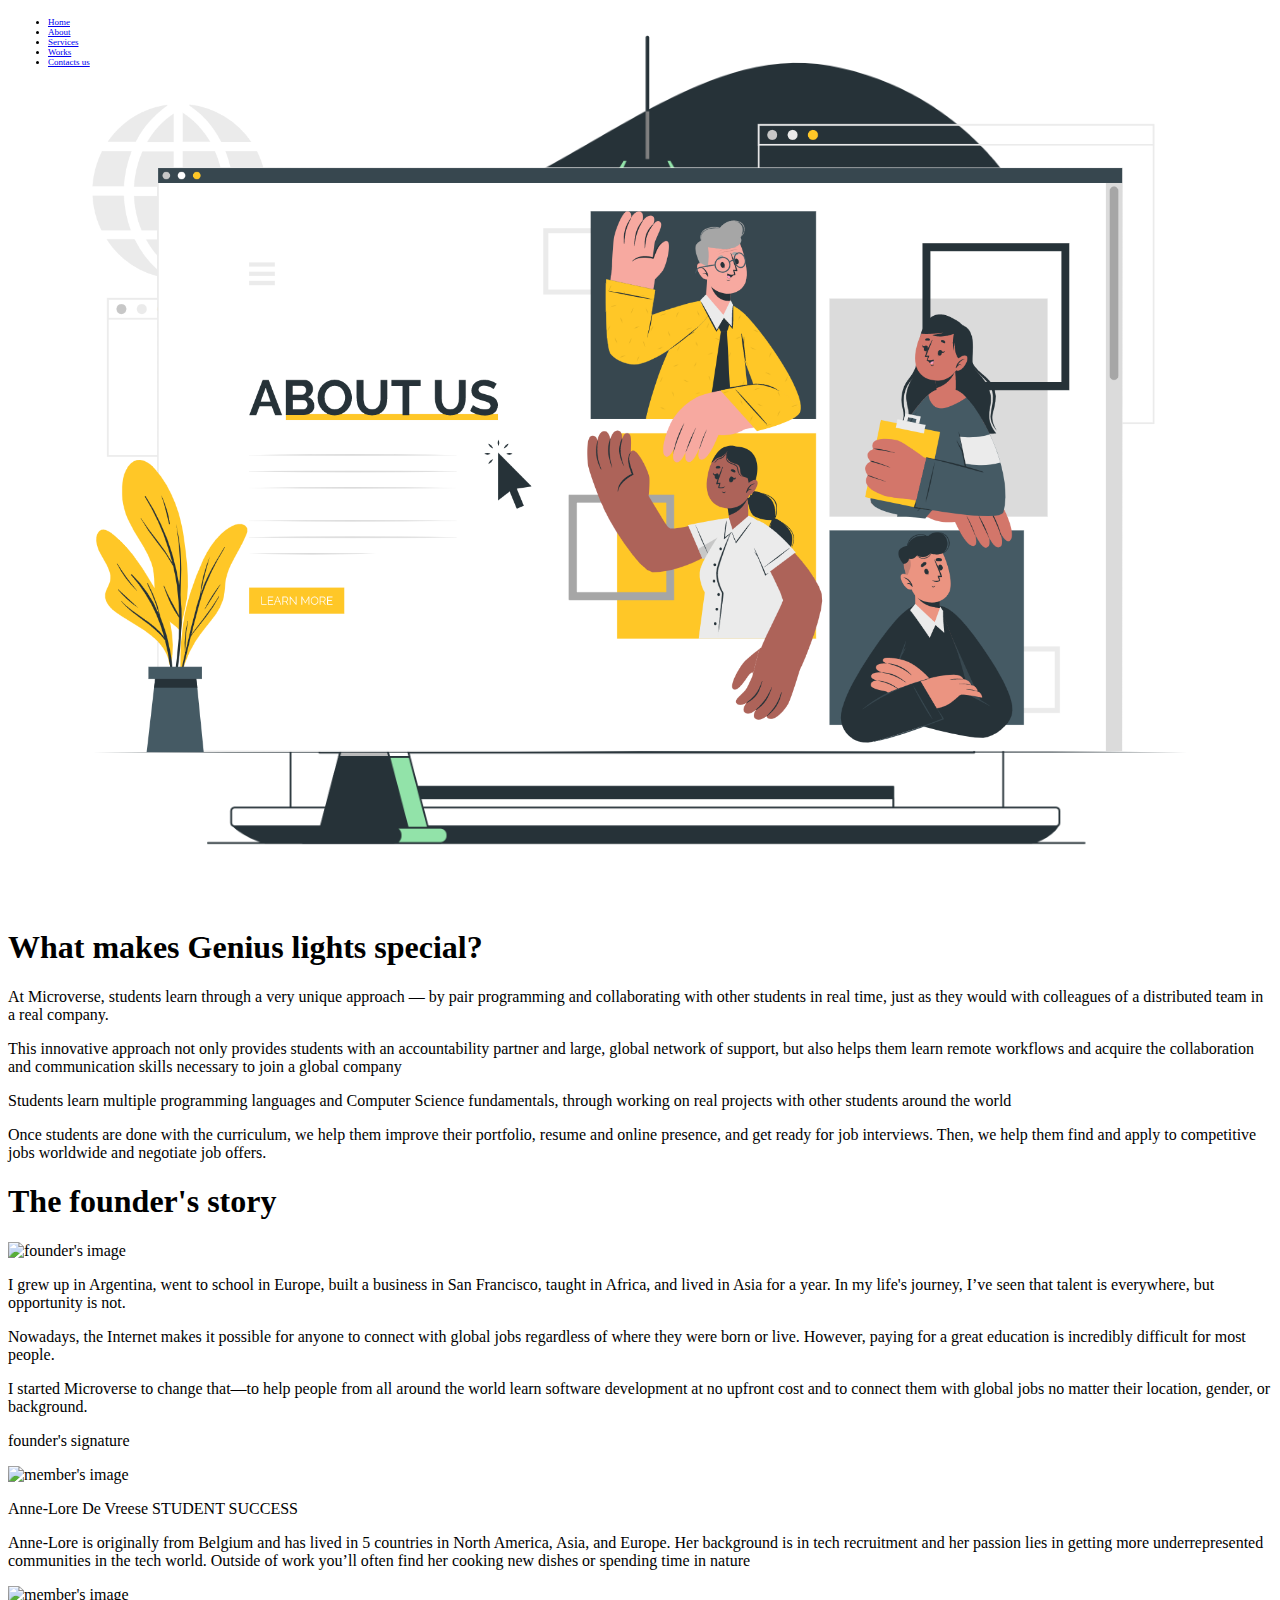
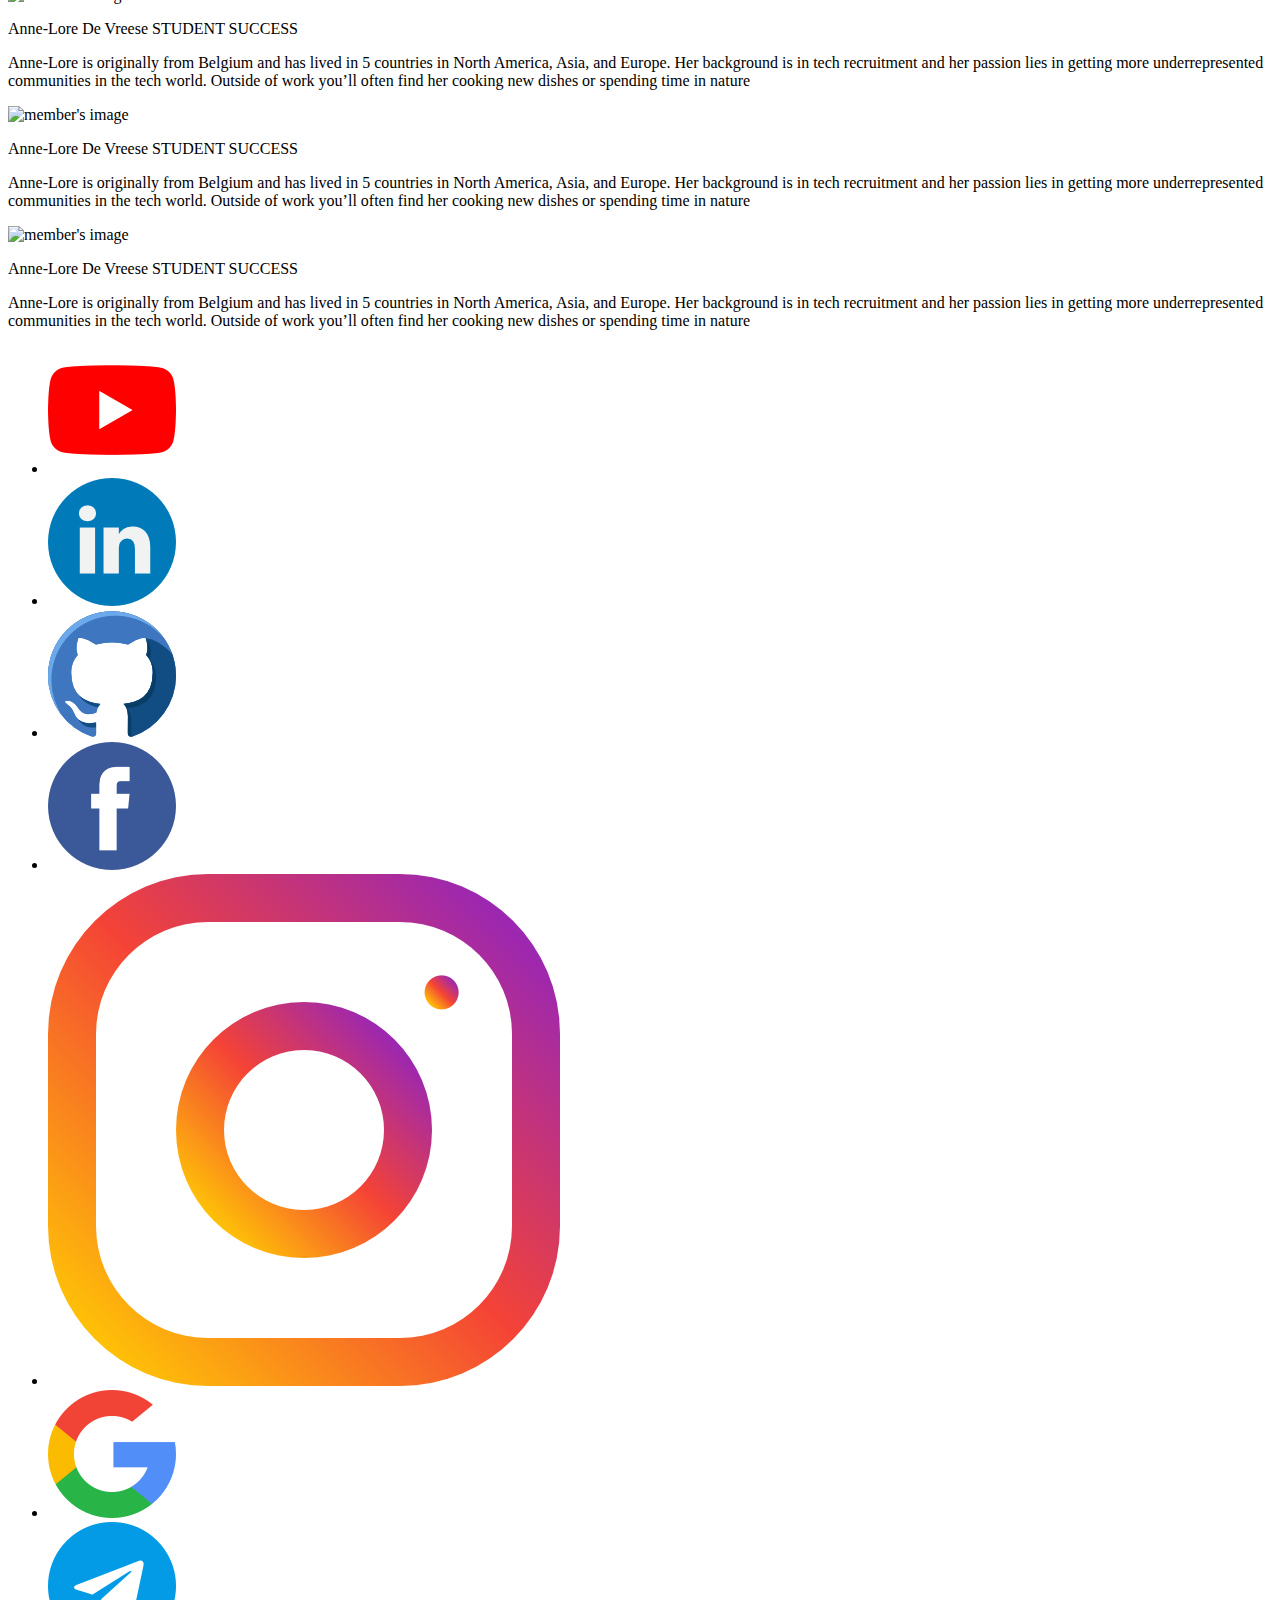
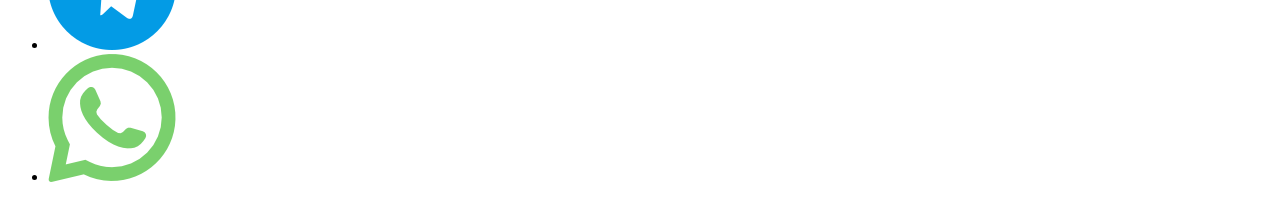
==== commit 13585b05: "--- Auto-Git Commit ---" ====
--- a/a_propos.html
+++ b/a_propos.html
@@ -10,7 +10,7 @@
 </head>
 <body>
     <section id="head_section">
-        <nav>
+        <nav id="nav">
             <ul id="li"> <!--bouttons de tete de page ( acceuil, a propos, services, contacts) à modifier avant la publication finale-->
 
                 <li class="bouttons" title="Home"><a href="#">Home</a></li>
@@ -138,12 +138,14 @@
 
     <section id="contacts">
         <ul>
-            <li><a href="" title="youtube"><img src="png/youtube.png" class="socials"></a></li>
+            <li><a href="" title="youtube"><img src="png/youtubered.png" class="socials"></a></li>
             <li><a href="" title="linked in"><img src="png/linkedin.png" class="socials"></a></li>
             <li><a href="" title="git hub"><img src="png/github.png" class="socials"></a></li>
             <li><a href="" title="facebook"><img src="png/facebook.png" class="socials"></a></li>
             <li><a href="" title="instagram"><img src="png/instagram.png" class="socials"></a></li>
             <li><a href="" title="google"><img src="png/google.png" class="socials"></a></li>
+            <li><a href="" title="telegram"><img src="png/telegram.png" class="socials"></a></li>
+            <li><a href="" title="whatsapp"><img src="png/whatsapp.png" class="socials"></a></li>
         </ul>
     </section>
 
--- a/about.css
+++ b/about.css
@@ -5,4 +5,21 @@
     background-repeat: no-repeat;
     background-attachment: fixed;
     background-position: center;
-}+}
+
+/** each section style starts here**/
+#head_section
+{
+    height:100vh;
+    width:100%;
+    background-image:url(illustrations/Aboutuspage-cuate.png);
+    background-size:cover;
+    background-position:center;
+    background-repeat:no-repeat;
+}
+#nav
+{
+    display:flex;
+    font-size: xx-small;
+}
+#li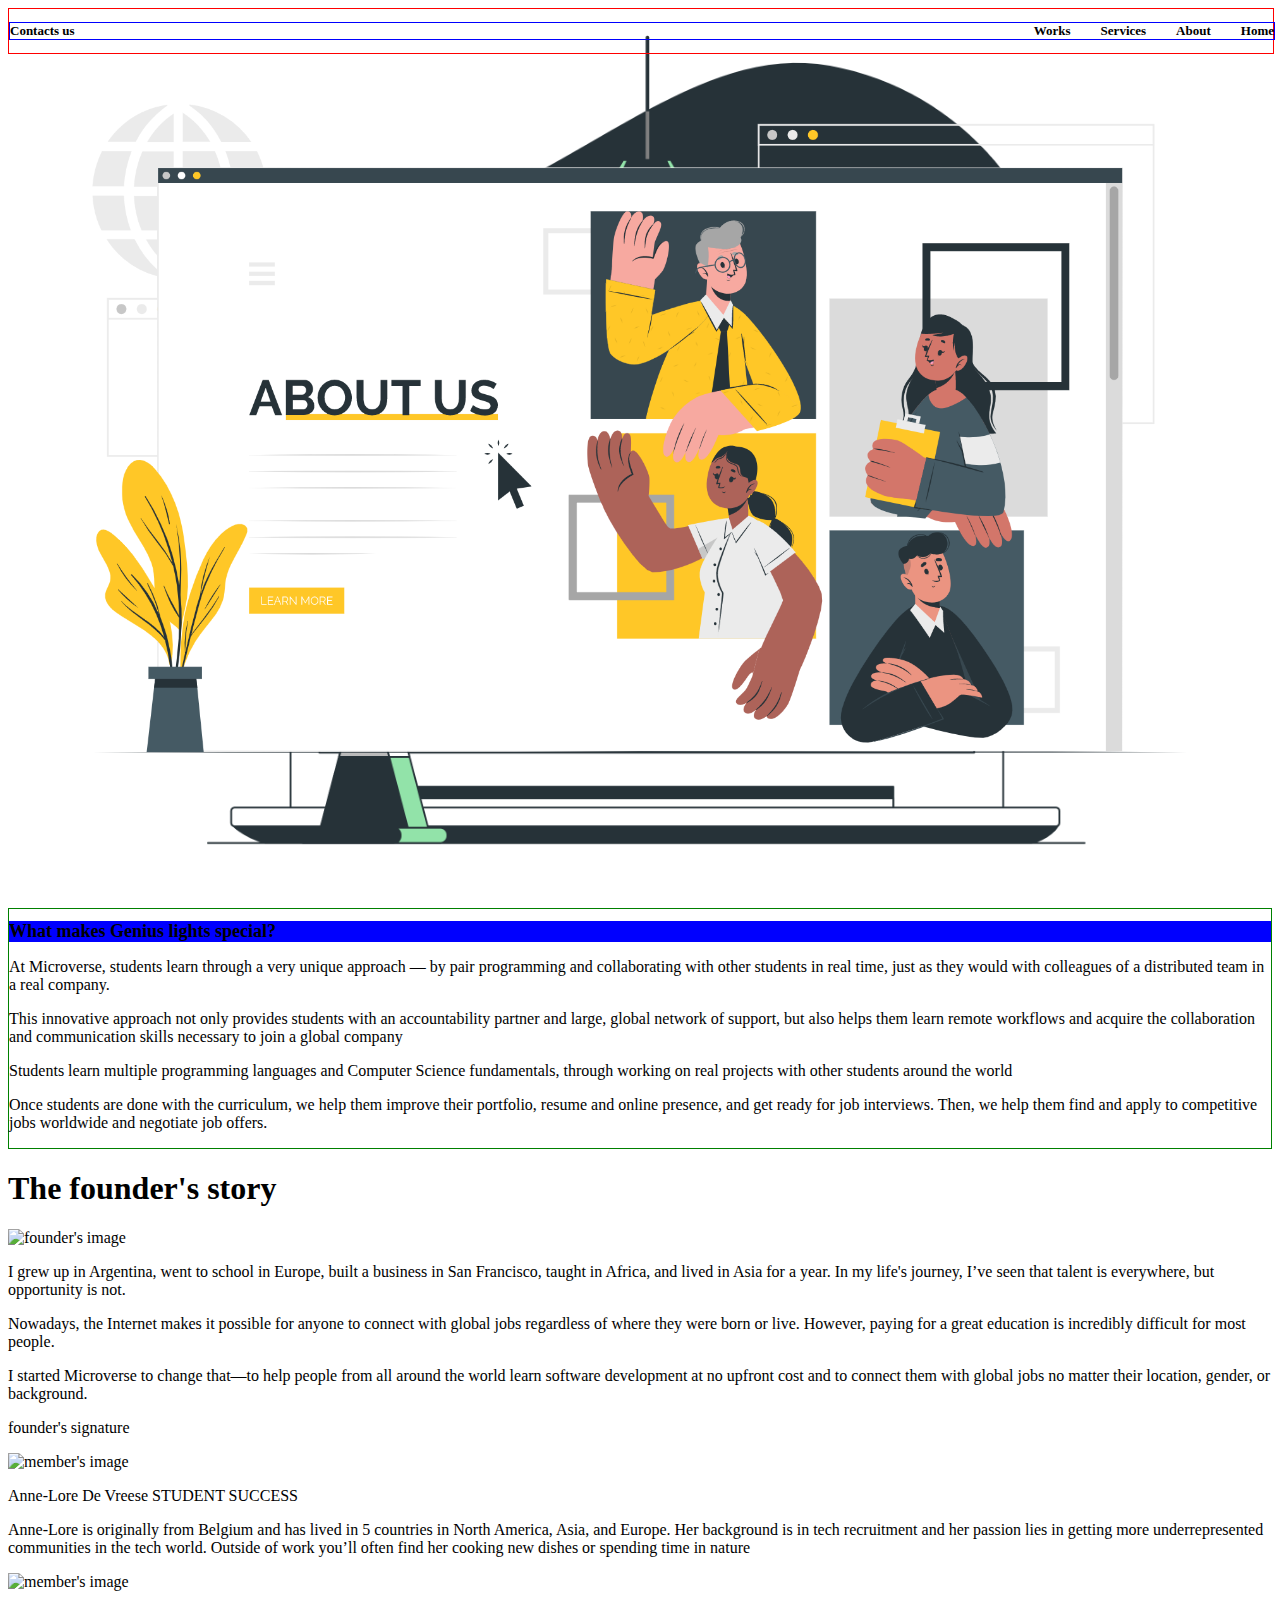
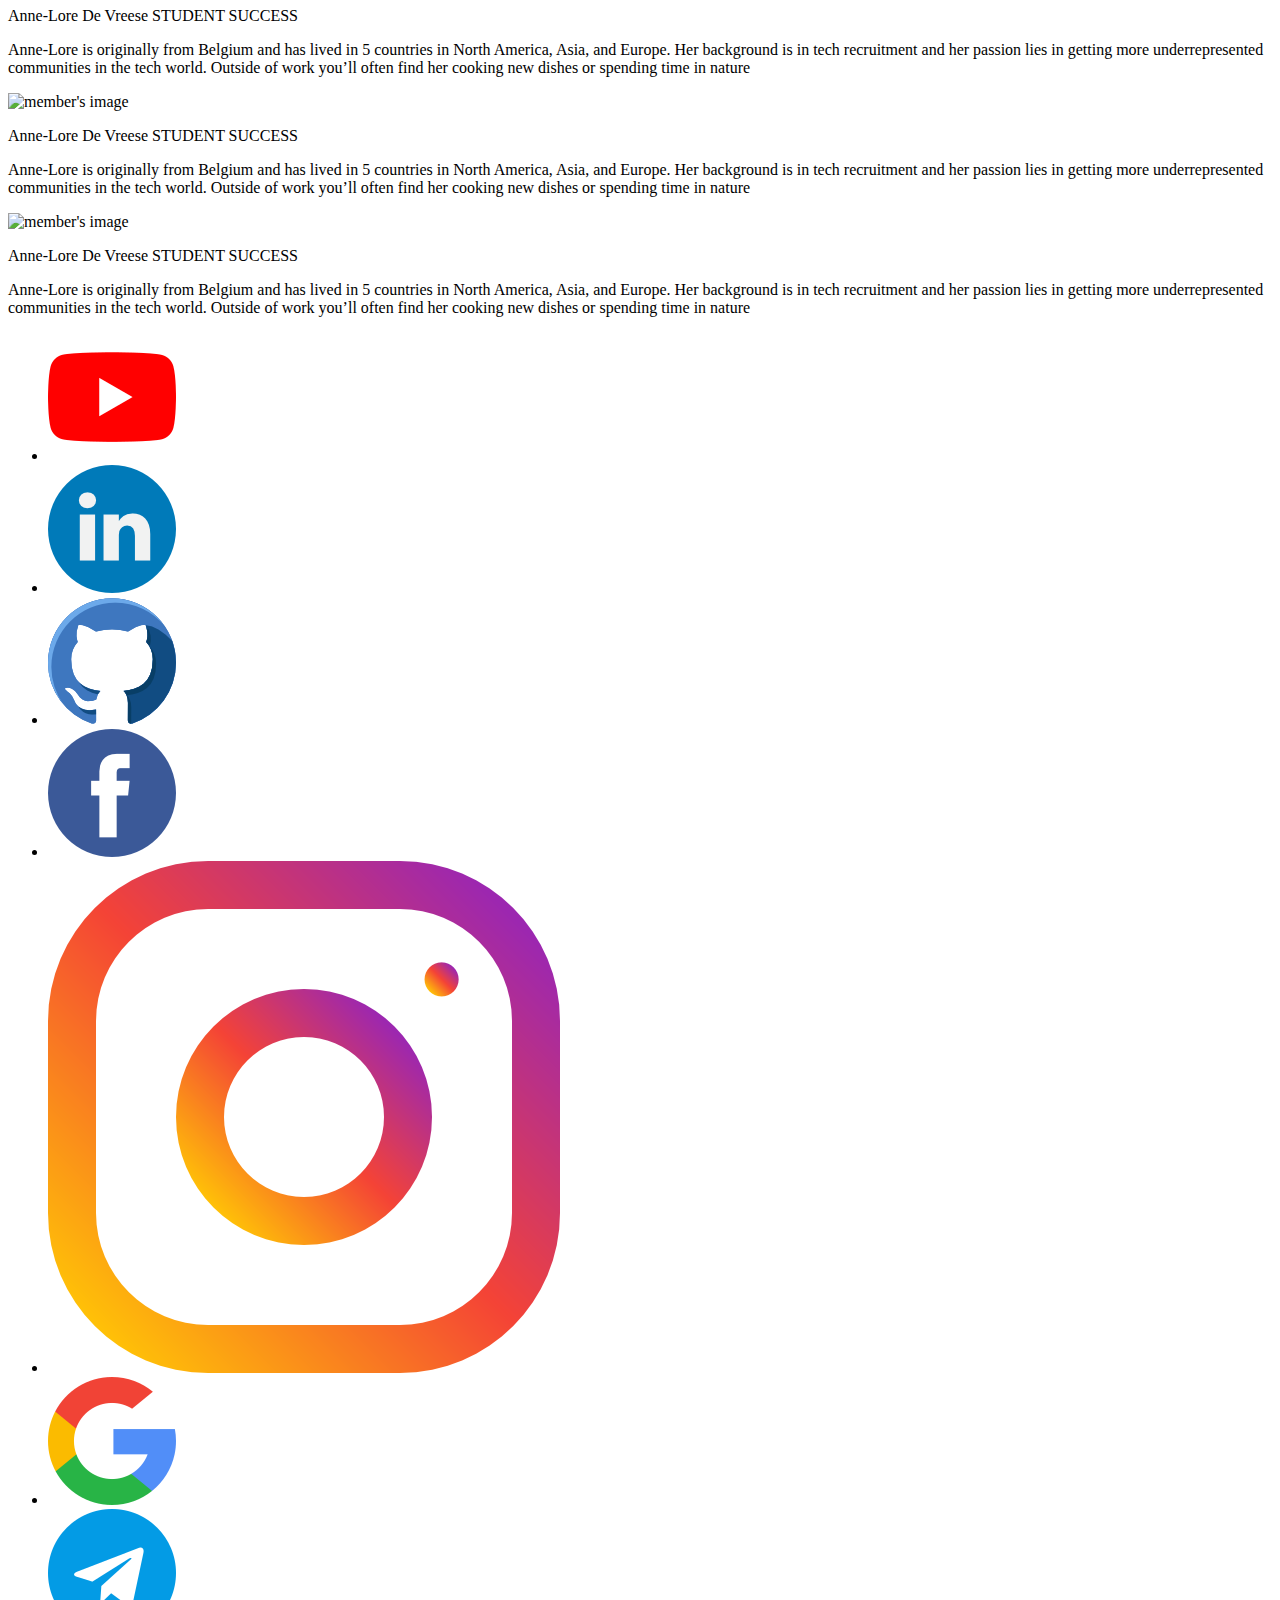
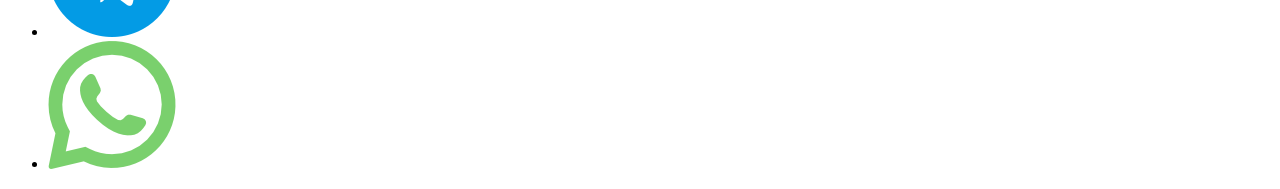
==== commit 964a3f13: "--- Auto-Git Commit ---" ====
--- a/a_propos.html
+++ b/a_propos.html
@@ -13,7 +13,7 @@
         <nav id="nav">
             <ul id="li"> <!--bouttons de tete de page ( acceuil, a propos, services, contacts) à modifier avant la publication finale-->
 
-                <li class="bouttons" title="Home"><a href="#">Home</a></li>
+                <li class="bouttons" title="Home" style="margin-right: 0%;"><a href="#">Home</a></li>
 
                 <li class="bouttons" title="About"><a href="a_propos.html" target="parent">About</a></li>
 
@@ -21,7 +21,7 @@
 
                 <li class="bouttons" title="Work"><a href="#">Works</a></li>
 
-                <li class="bouttons" title="contacts us"><a href="#">Contacts us</a></li>
+                <li class="bouttons" title="contacts us" style="float: left; margin-left:0%;"><a href="#">Contacts us</a></li>
                 
             </ul>
         </nav><!-- fin bouttons -->
--- a/about.css
+++ b/about.css
@@ -8,7 +8,7 @@
 }
 
 /** each section style starts here**/
-#head_section
+#head_section/*beginning of head_section*/
 {
     height:100vh;
     width:100%;
@@ -19,7 +19,47 @@
 }
 #nav
 {
-    display:flex;
-    font-size: xx-small;
+
+    font-size: small;
+    font-weight:bolder;
+    width: 100%;
+    border:solid 1px red;
+    height:fit-content;
+    background-color:none;
 }
-#li+#li 
+{
+    list-style-type: none;
+    overflow: hidden;
+    background-color:none;
+    width: inherit;
+    border: solid 1px blue;
+    padding-left: 0;
+    position:static;
+}
+  
+#li li {
+    float: right;
+    margin-right:30px;
+  }
+  
+#li li a 
+{
+    display: block;
+    color: rgb(0, 0, 0);
+    text-align: center;
+    text-decoration: none;
+}
+ 
+#li li a:hover {border-bottom:2px solid orange;} /* end of head_section */
+
+#story_section
+{
+    border:1px solid green;
+}
+#story_section h1
+{
+    font-size: large;
+    background-color: blue;
+
+}